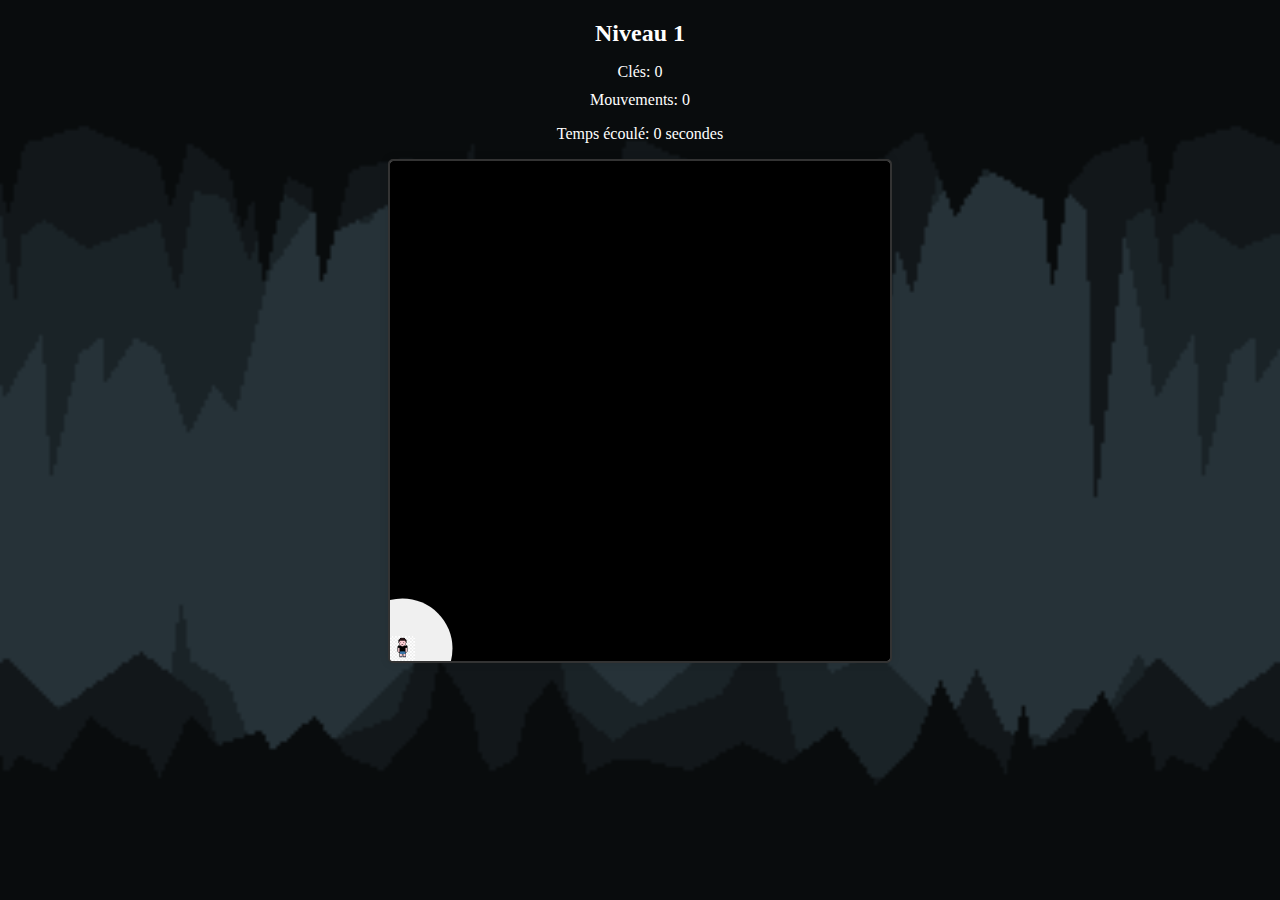
==== lvl-1.html @ 81542e40 "add project" ====
<!DOCTYPE html>
<html lang="fr">

<head>
  <meta charset="UTF-8">
  <meta name="viewport" content="width=device-width, initial-scale=1.0">
  <link rel="stylesheet" href="game.css">
  <script src="https://ajax.googleapis.com/ajax/libs/jquery/3.5.1/jquery.min.js"></script>
  <title>Labyrinthe Game</title>
  <style>
    body {
        background-image: url('background.jpg');
        background-size: cover;
        background-position: center;
        background-repeat: no-repeat;
        margin: 0; /* Supprime les marges par défaut du corps */
        padding: 0; /* Supprime le rembourrage par défaut du corps */
        height: 97.8vh; /* Définit la hauteur du corps sur 100% de la hauteur de la fenêtre */
        overflow-y: auto; /* Active la barre de défilement verticale si le contenu dépasse la hauteur de la fenêtre */
        color: white;
    }
</style>
</head>

<body>
  <h1>Niveau 1</h1>
  <div id="inventory">Clés: 0</div>
  <p id="move-count">Mouvements: 0</p>
  <p id="timer">Temps écoulé: 0 secondes</p>
  <canvas id="canvas"></canvas>
  <div id="endGameMessage">
    <h1>Fin du jeu</h1>
    <p>Bravo ! Vous avez récupéré toutes les clés et atteint la porte de sortie.</p>
  </div>
  <script src="lvl-1.js"></script>
</body>

</html>
---- game.css ----
canvas {
  display: block;
  margin: auto;
  background-color: #f0f0f0; /* Couleur de fond légèrement plus claire */
  border: 2px solid #333; /* Bordure plus sombre */
  border-radius: 5px; /* Coins arrondis */
  box-shadow: 0px 0px 10px rgba(0, 0, 0, 0.1); /* Ombre légère */
}

#endGameMessage {
  position: fixed;
  top: 50%;
  left: 50%;
  transform: translate(-50%, -50%);
  background-color: rgba(0, 0, 0, 0.8); /* Opacité légèrement plus forte */
  color: #fff; /* Texte en blanc */
  padding: 20px;
  border-radius: 8px; /* Coins arrondis un peu plus marqués */
  text-align: center;
  display: none; /* Caché par défaut */
}



/* Centrer le titre */
h1 {
  text-align: center;
  margin-top: 20px; /* Ajoute un espace en haut du titre */
  font-size: 24px; /* Taille de police légèrement augmentée */
}

/* Centrer le div d'inventaire */
#inventory {
  text-align: center;
  margin-top: 10px; /* Espacement par rapport au titre */
  font-size: 16px; /* Taille de police légèrement réduite */
}

/* Centrer le paragraphe de comptage de mouvements */
#move-count {
  text-align: center;
  margin-top: 10px; /* Espacement par rapport à l'inventaire */
  font-size: 16px; /* Taille de police cohérente */
}

/* Centrer le paragraphe de minuterie */
#timer {
  text-align: center;
  margin-top: 10px; /* Espacement par rapport au comptage de mouvements */
  font-size: 16px; /* Taille de police cohérente */
}
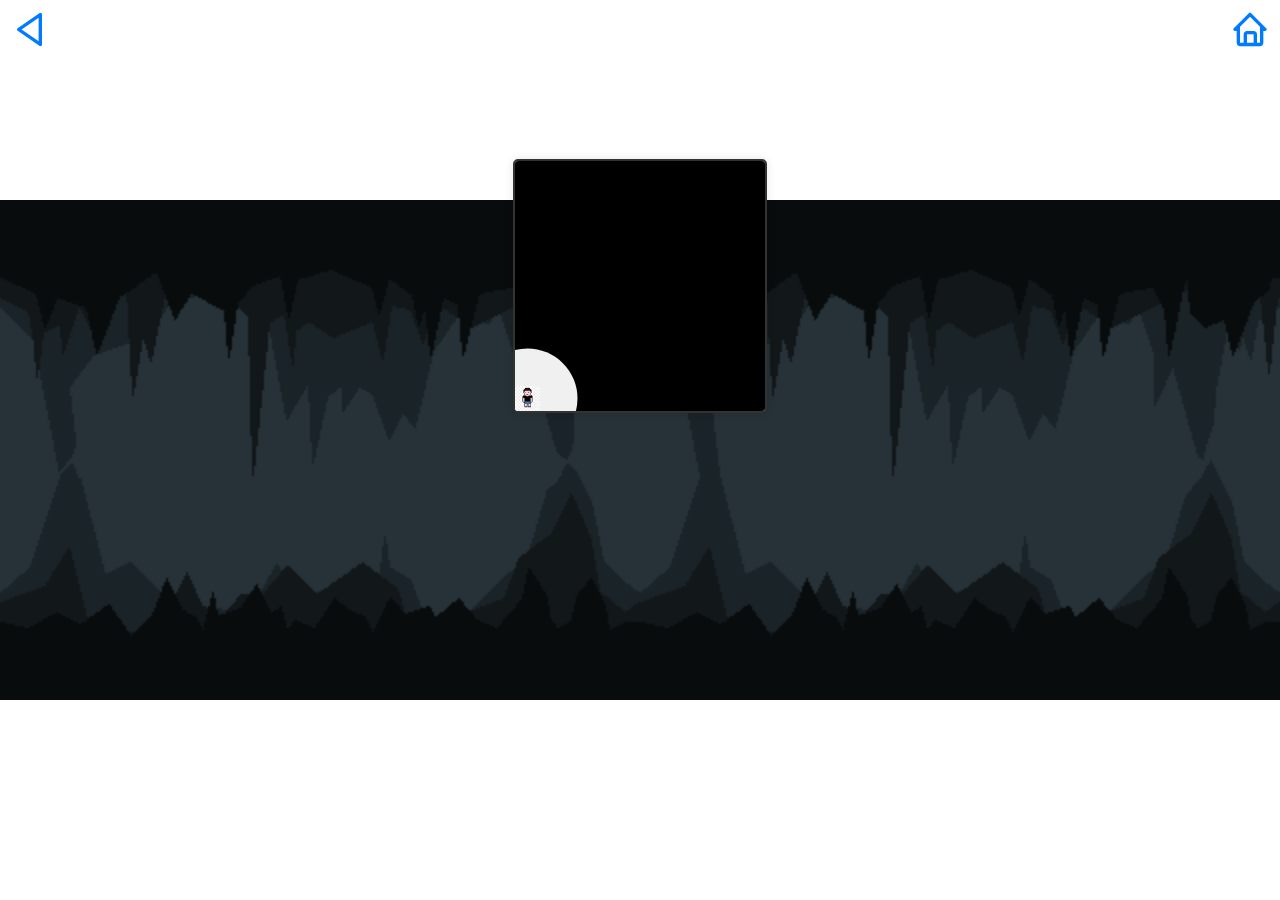
==== commit 2cd9ac42: "Update lvl" ====
--- a/lvl-1.html
+++ b/lvl-1.html
@@ -5,34 +5,87 @@
   <meta charset="UTF-8">
   <meta name="viewport" content="width=device-width, initial-scale=1.0">
   <link rel="stylesheet" href="game.css">
-  <script src="https://ajax.googleapis.com/ajax/libs/jquery/3.5.1/jquery.min.js"></script>
+  <link href="https://unpkg.com/boxicons@2.1.0/css/boxicons.min.css" rel="stylesheet">
   <title>Labyrinthe Game</title>
   <style>
     body {
-        background-image: url('background.jpg');
-        background-size: cover;
-        background-position: center;
-        background-repeat: no-repeat;
-        margin: 0; /* Supprime les marges par défaut du corps */
-        padding: 0; /* Supprime le rembourrage par défaut du corps */
-        height: 97.8vh; /* Définit la hauteur du corps sur 100% de la hauteur de la fenêtre */
-        overflow-y: auto; /* Active la barre de défilement verticale si le contenu dépasse la hauteur de la fenêtre */
-        color: white;
+      background-image: url('background1.jpg');
+background-size: 100%;
+      background-position: center;
+      background-repeat: no-repeat;
+      margin: 0;
+      /* Supprime les marges par défaut du corps */
+      padding: 0;
+      /* Supprime le rembourrage par défaut du corps */
+      height: 97.8vh;
+      /* Définit la hauteur du corps sur 100% de la hauteur de la fenêtre */
+      overflow-y: hidden;
+      /* Active la barre de défilement verticale si le contenu dépasse la hauteur de la fenêtre */
+      color: white;
     }
-</style>
+
+
+    /* Ajout de styles pour l'icône et le texte de connexion */
+    .user-info {
+      position: fixed;
+      top: 10px;
+      right: 10px;
+      display: flex;
+      align-items: center;
+      font-size: 40px;
+      /* Ajustez la taille de l'icône selon vos préférences */
+    }
+
+    .user-info2 {
+      position: fixed;
+      top: 10px;
+      left: 10px;
+      display: flex;
+      align-items: center;
+      font-size: 40px;
+      /* Ajustez la taille de l'icône selon vos préférences */
+    }
+
+    .user-name {
+      font-size: 14px;
+      margin: 0;
+      display: none;
+    }
+
+    /* Définition du style des liens */
+    a {
+      color: #007bff;
+      text-decoration: none;
+      /* Supprimez le soulignement par défaut */
+    }
+
+    /* Définition du style des liens au survol */
+    a:hover {
+      color: #00b324;
+    }
+  </style>
 </head>
 
 <body>
   <h1>Niveau 1</h1>
   <div id="inventory">Clés: 0</div>
   <p id="move-count">Mouvements: 0</p>
-  <p id="timer">Temps écoulé: 0 secondes</p>
+  <p id="countdown">Temps restant: 20 secondes</p>
   <canvas id="canvas"></canvas>
-  <div id="endGameMessage">
-    <h1>Fin du jeu</h1>
-    <p>Bravo ! Vous avez récupéré toutes les clés et atteint la porte de sortie.</p>
+  <script src="lvl-1.js"></script>
+  <div class="user-info">
+    <a href="index.php">
+      <!-- Utilisation de l'icône de Boxicons -->
+      <i class='bx bx-home icon-large'></i>
+    </a>
   </div>
-  <script src="lvl-1.js"></script>
+  <div id="alertMessage"></div>
+  <div class="user-info2">
+    <a href="lobby.php">
+      <!-- Utilisation de l'icône de Boxicons -->
+      <i class='bx bx-left-arrow'></i>
+    </a>
+  </div>
 </body>
 
-</html>+</html>
--- a/game.css
+++ b/game.css
@@ -6,21 +6,6 @@
   border-radius: 5px; /* Coins arrondis */
   box-shadow: 0px 0px 10px rgba(0, 0, 0, 0.1); /* Ombre légère */
 }
-
-#endGameMessage {
-  position: fixed;
-  top: 50%;
-  left: 50%;
-  transform: translate(-50%, -50%);
-  background-color: rgba(0, 0, 0, 0.8); /* Opacité légèrement plus forte */
-  color: #fff; /* Texte en blanc */
-  padding: 20px;
-  border-radius: 8px; /* Coins arrondis un peu plus marqués */
-  text-align: center;
-  display: none; /* Caché par défaut */
-}
-
-
 
 /* Centrer le titre */
 h1 {
@@ -44,11 +29,40 @@
 }
 
 /* Centrer le paragraphe de minuterie */
-#timer {
+#countdown {
   text-align: center;
   margin-top: 10px; /* Espacement par rapport au comptage de mouvements */
   font-size: 16px; /* Taille de police cohérente */
 }
 
-
-
+  /* Ajout de styles pour l'icône et le texte de connexion */
+  .user-info {
+    position: fixed;
+    top: 10px;
+    right: 10px;
+    display: flex;
+    align-items: center;
+  }
+  
+  .user-name {
+    font-size: 14px;
+    margin: 0;
+    display: none;
+  }
+  
+  /* Ajout de styles pour agrandir l'icône */
+  .icon-large {
+    font-size: 40px; /* Ajustez la taille de l'icône selon vos préférences */
+  }
+  
+  /* Définition du style des liens */
+  a {
+    color:#007bff;
+    text-decoration: none; /* Supprimez le soulignement par défaut */
+  }
+  
+  /* Définition du style des liens au survol */
+  a:hover {
+    color: #00b324;
+  }
+  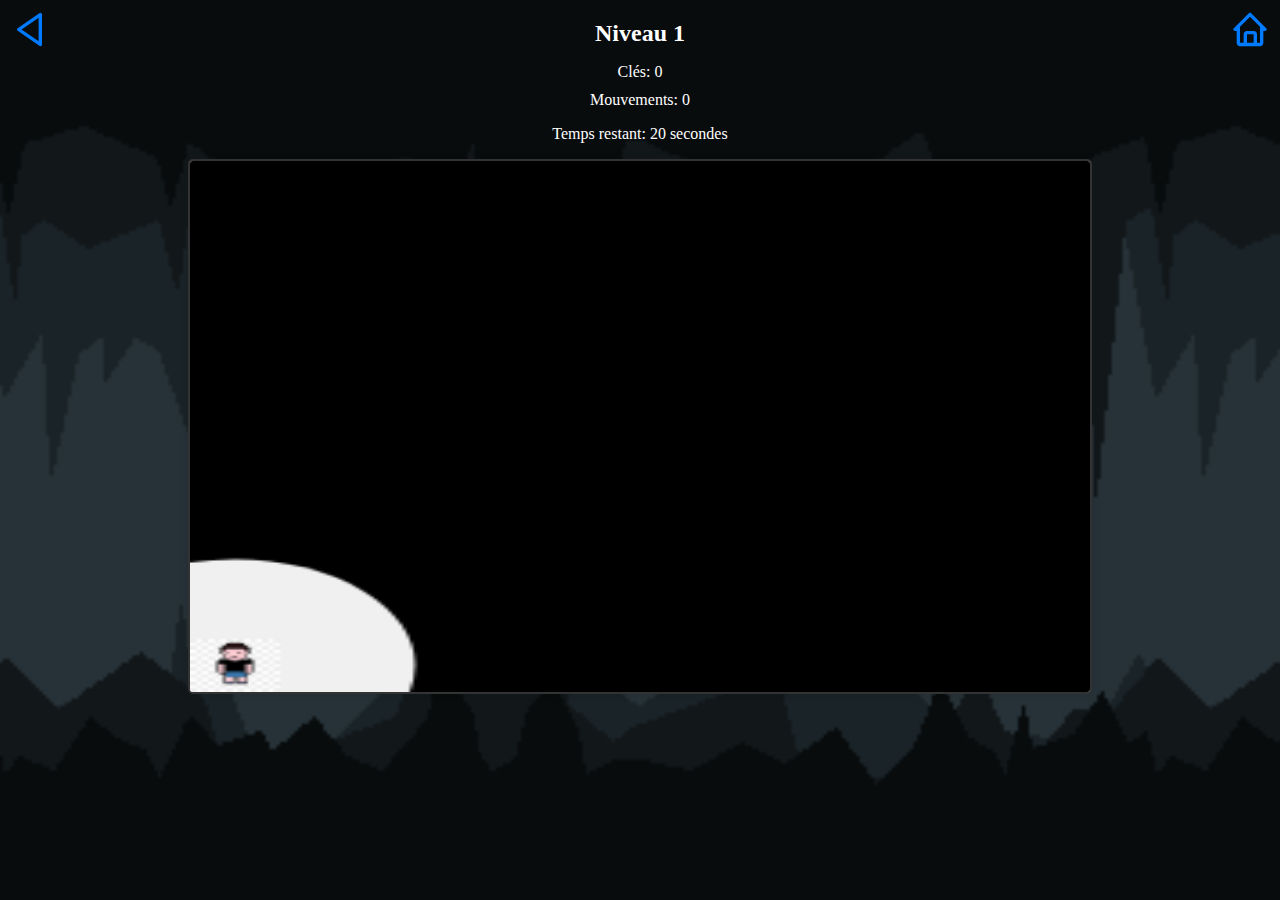
==== commit 5075bbeb: "Update lvl" ====
--- a/lvl-1.html
+++ b/lvl-1.html
@@ -10,7 +10,7 @@
   <style>
     body {
       background-image: url('background1.jpg');
-background-size: 100%;
+      background-size: cover;
       background-position: center;
       background-repeat: no-repeat;
       margin: 0;
--- a/game.css
+++ b/game.css
@@ -5,6 +5,8 @@
   border: 2px solid #333; /* Bordure plus sombre */
   border-radius: 5px; /* Coins arrondis */
   box-shadow: 0px 0px 10px rgba(0, 0, 0, 0.1); /* Ombre légère */
+  width: 100vh; /* Utilisation de pourcentage pour la largeur */
+  height: 59vh; /* Utilisation de pourcentage de la hauteur de la vue */
 }
 
 /* Centrer le titre */
@@ -65,4 +67,4 @@
   a:hover {
     color: #00b324;
   }
-  +  
